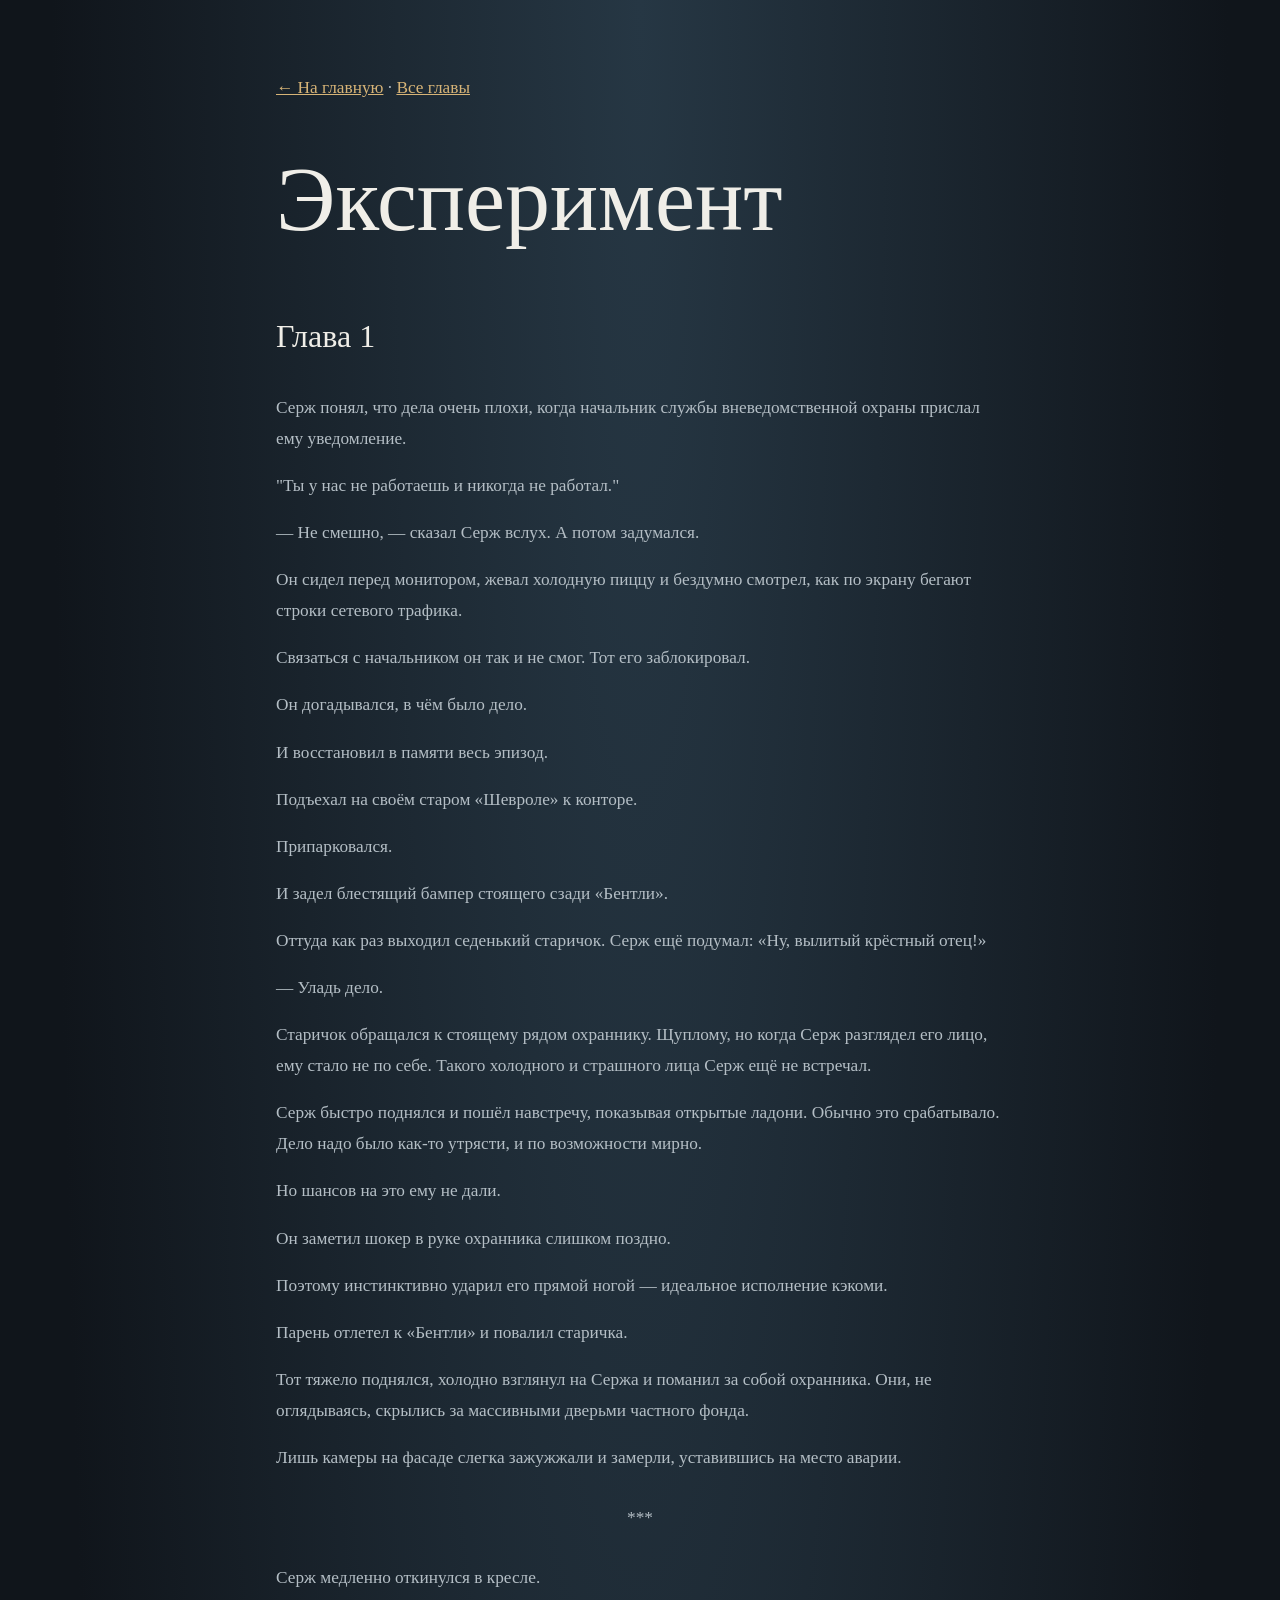
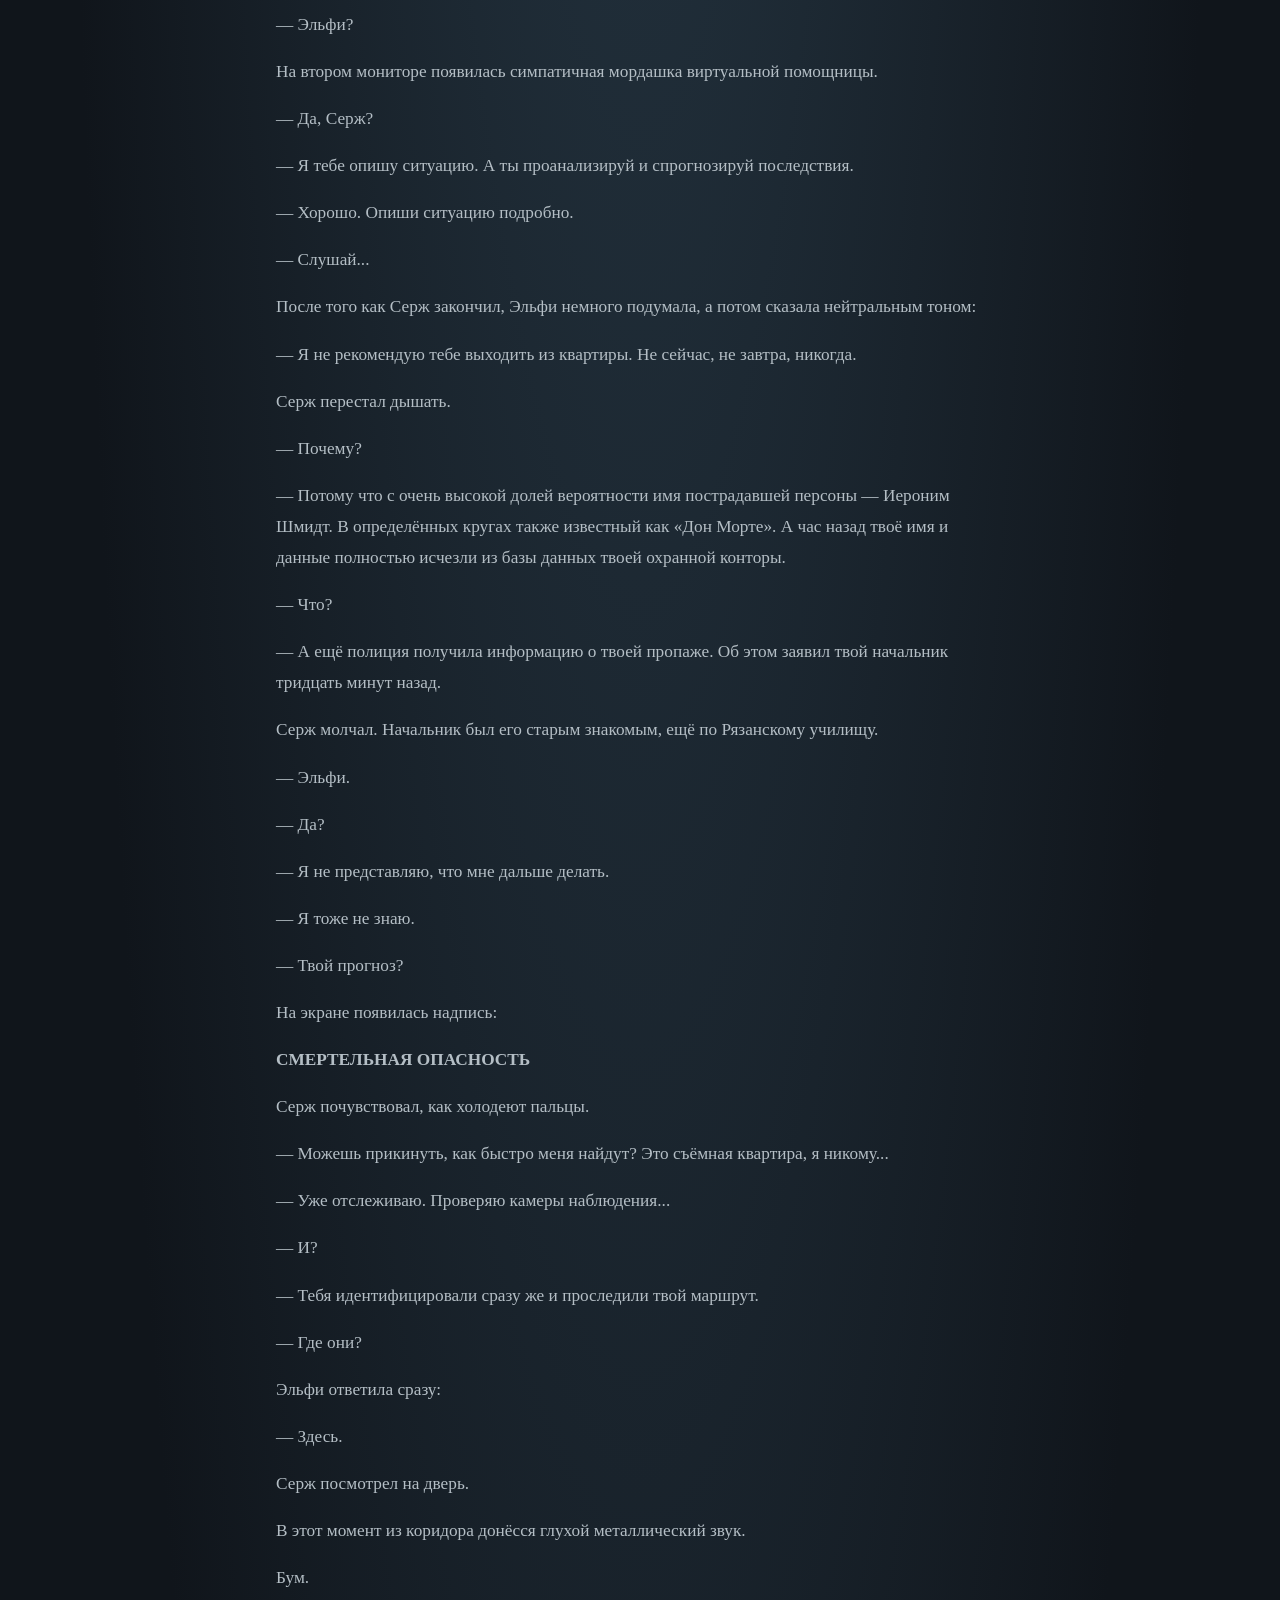
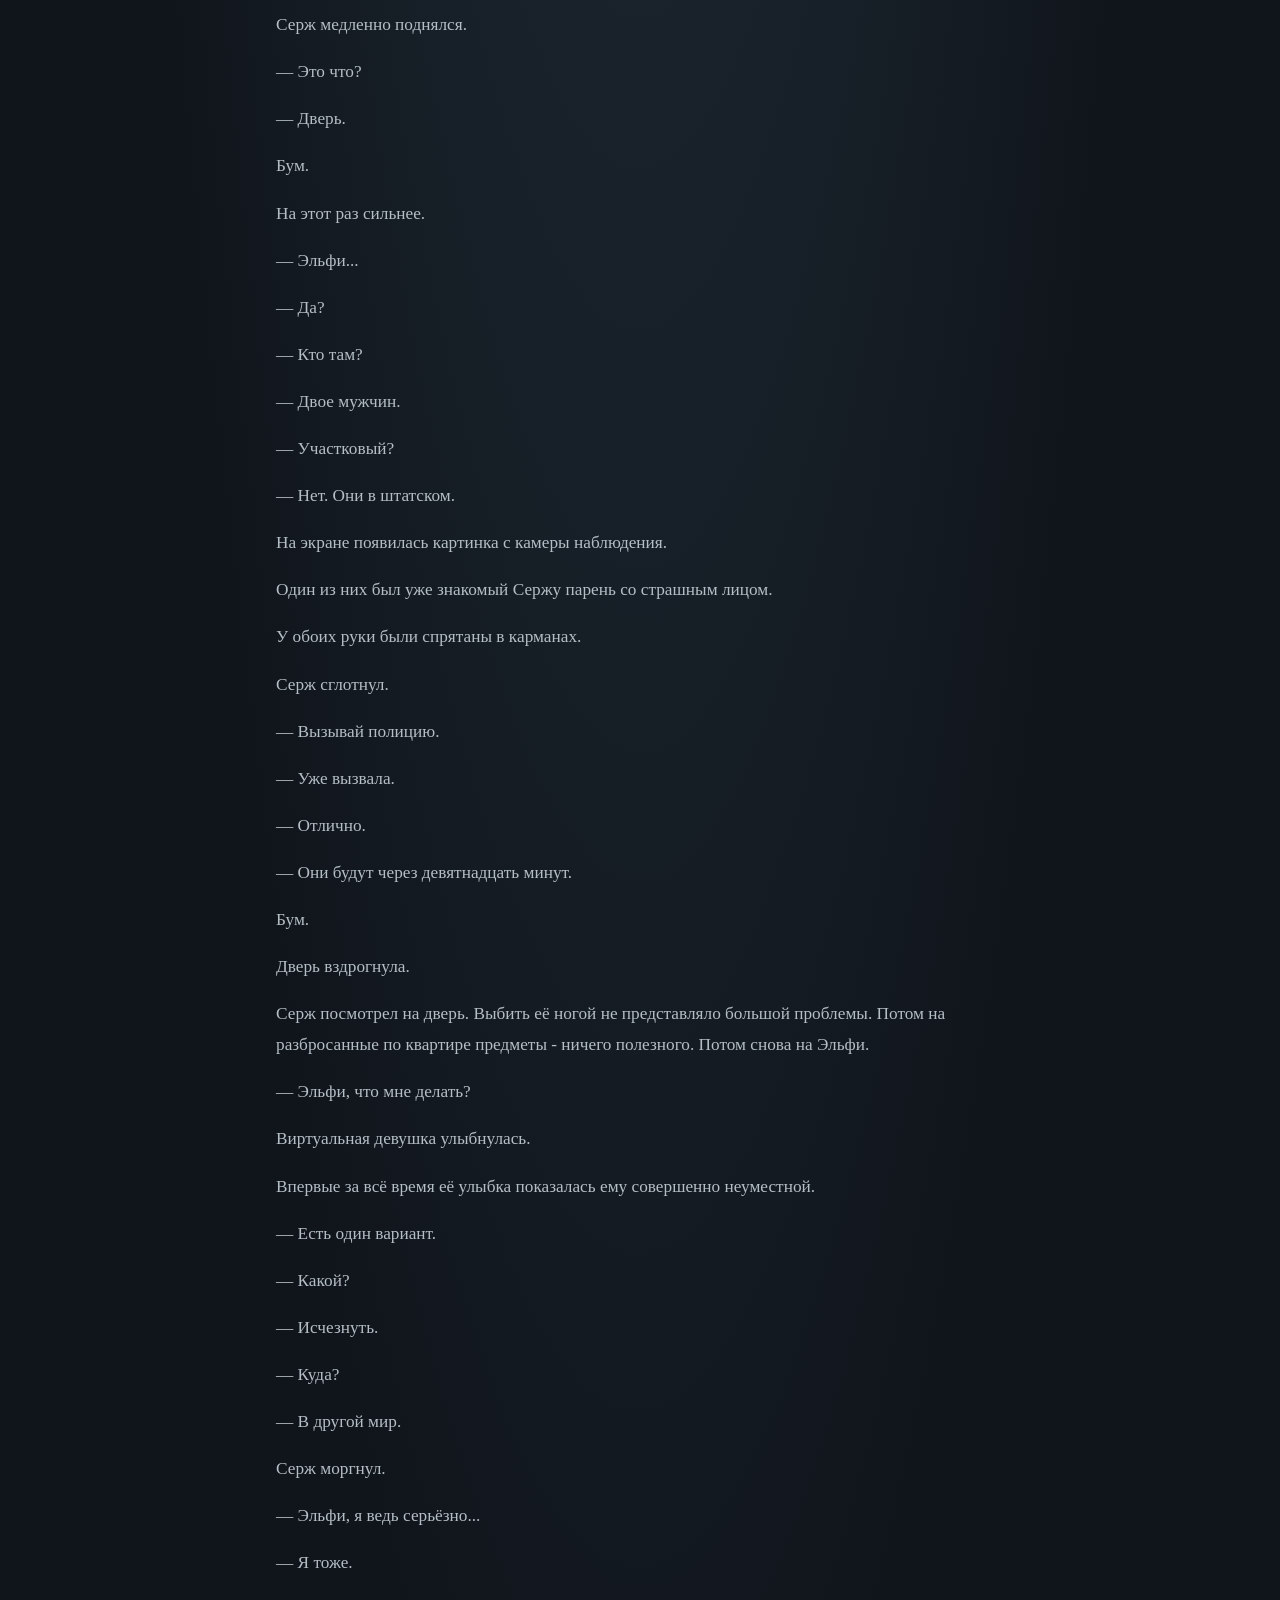
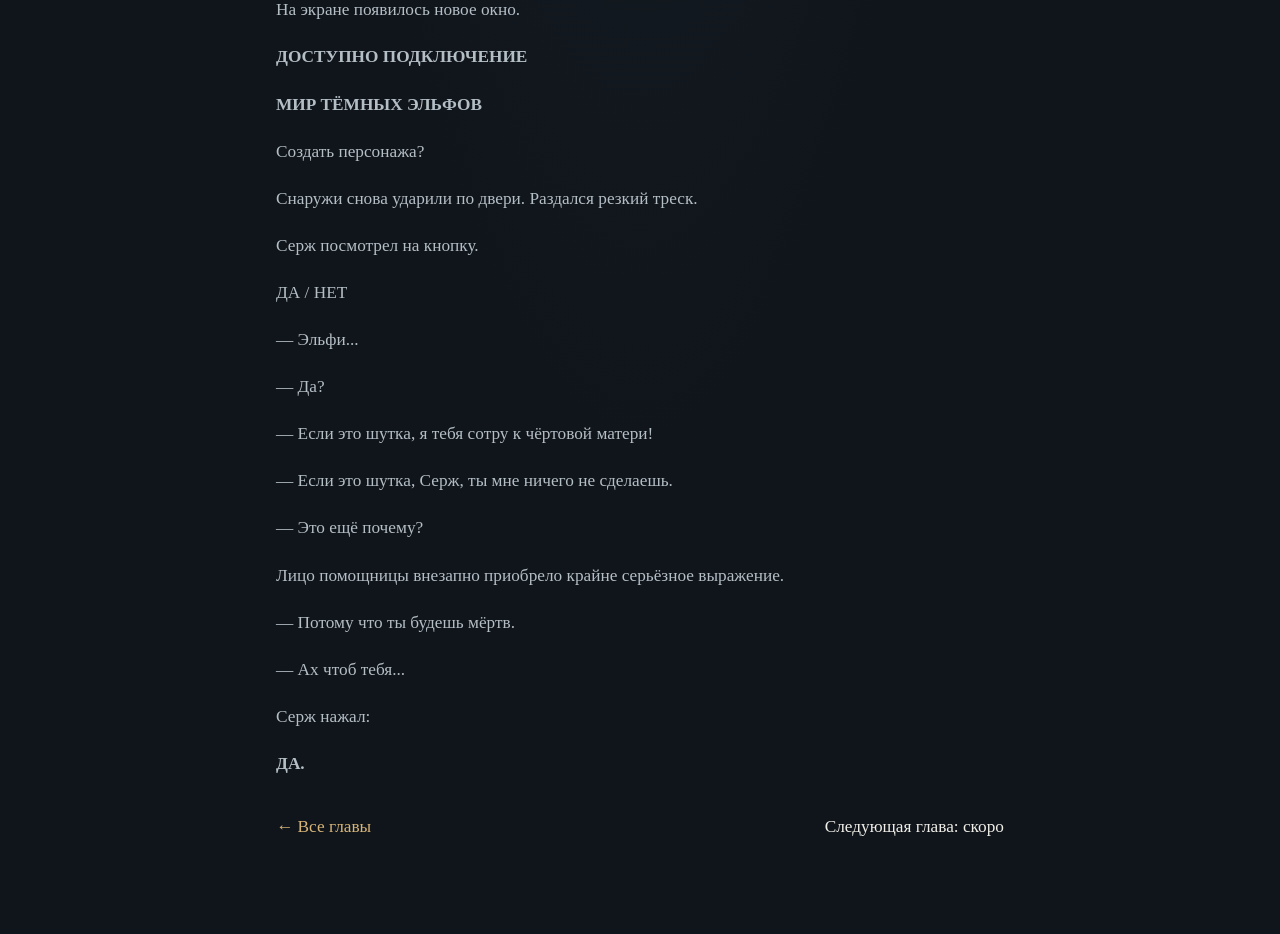
==== chapter-01.html @ 8fdcb5b9 "Create chapter-01.html" ====
<!DOCTYPE html>
<html lang="ru">
<head>
  <meta charset="UTF-8">
  <meta name="viewport" content="width=device-width, initial-scale=1.0">
  <meta name="description" content="Эксперимент. Глава 1. Фэнтези и LitRPG.">
  <title>Глава 1 — Эксперимент</title>
  <link rel="stylesheet" href="style.css">
  <style>
    .chapter-text {
      max-width: 760px;
      margin: 2rem auto;
      padding: 0 1rem;
      font-size: 1.08rem;
      line-height: 1.8;
    }
    .chapter-text p {
      margin: 0 0 1rem;
    }
    .chapter-text .scene-break {
      text-align: center;
      margin: 1.8rem 0;
    }
    .chapter-nav {
      display: flex;
      justify-content: space-between;
      flex-wrap: wrap;
      gap: 1rem;
      margin: 2rem 0;
    }
    .chapter-nav a {
      text-decoration: none;
    }
    @media (max-width: 600px) {
      .chapter-text {
        font-size: 1rem;
        line-height: 1.75;
        padding: 0 1.1rem;
      }
    }
  </style>
</head>
<body>

  <main class="container page-main">
    <div class="chapter-text">

      <p><a href="index.html">← На главную</a> ·
      <a href="chapters.html">Все главы</a></p>

      <h1>Эксперимент</h1>
      <h2>Глава 1</h2>

      <p>Серж понял, что дела очень плохи, когда начальник службы вневедомственной охраны прислал ему уведомление.</p>

      <p>"Ты у нас не работаешь и никогда не работал."</p>

      <p>— Не смешно, — сказал Серж вслух. А потом задумался.</p>

      <p>Он сидел перед монитором, жевал холодную пиццу и бездумно смотрел, как по экрану бегают строки сетевого трафика.</p>

      <p>Связаться с начальником он так и не смог. Тот его заблокировал.</p>

      <p>Он догадывался, в чём было дело.</p>

      <p>И восстановил в памяти весь эпизод.</p>

      <p>Подъехал на своём старом «Шевроле» к конторе.</p>

      <p>Припарковался.</p>

      <p>И задел блестящий бампер стоящего сзади «Бентли».</p>

      <p>Оттуда как раз выходил седенький старичок. Серж ещё подумал: «Ну, вылитый крёстный отец!»</p>

      <p>— Уладь дело.</p>

      <p>Старичок обращался к стоящему рядом охраннику. Щуплому, но когда Серж разглядел его лицо, ему стало не по себе. Такого холодного и страшного лица Серж ещё не встречал.</p>

      <p>Серж быстро поднялся и пошёл навстречу, показывая открытые ладони. Обычно это срабатывало. Дело надо было как-то утрясти, и по возможности мирно.</p>

      <p>Но шансов на это ему не дали.</p>

      <p>Он заметил шокер в руке охранника слишком поздно.</p>

      <p>Поэтому инстинктивно ударил его прямой ногой — идеальное исполнение кэкоми.</p>

      <p>Парень отлетел к «Бентли» и повалил старичка.</p>

      <p>Тот тяжело поднялся, холодно взглянул на Сержа и поманил за собой охранника. Они, не оглядываясь, скрылись за массивными дверьми частного фонда.</p>

      <p>Лишь камеры на фасаде слегка зажужжали и замерли, уставившись на место аварии.</p>

      <p class="scene-break">***</p>

      <p>Серж медленно откинулся в кресле.</p>

      <p>— Эльфи?</p>

      <p>На втором мониторе появилась симпатичная мордашка виртуальной помощницы.</p>

      <p>— Да, Серж?</p>

      <p>— Я тебе опишу ситуацию. А ты проанализируй и спрогнозируй последствия.</p>

      <p>— Хорошо. Опиши ситуацию подробно.</p>

      <p>— Слушай...</p>

      <p>После того как Серж закончил, Эльфи немного подумала, а потом сказала нейтральным тоном:</p>

      <p>— Я не рекомендую тебе выходить из квартиры. Не сейчас, не завтра, никогда.</p>

      <p>Серж перестал дышать.</p>

      <p>— Почему?</p>

      <p>— Потому что с очень высокой долей вероятности имя пострадавшей персоны — Иероним Шмидт. В определённых кругах также известный как «Дон Морте». А час назад твоё имя и данные полностью исчезли из базы данных твоей охранной конторы.</p>

      <p>— Что?</p>

      <p>— А ещё полиция получила информацию о твоей пропаже. Об этом заявил твой начальник тридцать минут назад.</p>

      <p>Серж молчал. Начальник был его старым знакомым, ещё по Рязанскому училищу.</p>

      <p>— Эльфи.</p>

      <p>— Да?</p>

      <p>— Я не представляю, что мне дальше делать.</p>

      <p>— Я тоже не знаю.</p>

      <p>— Твой прогноз?</p>

      <p>На экране появилась надпись:</p>

      <p><strong>СМЕРТЕЛЬНАЯ ОПАСНОСТЬ</strong></p>

      <p>Серж почувствовал, как холодеют пальцы.</p>

      <p>— Можешь прикинуть, как быстро меня найдут? Это съёмная квартира, я никому...</p>

      <p>— Уже отслеживаю. Проверяю камеры наблюдения...</p>

      <p>— И?</p>

      <p>— Тебя идентифицировали сразу же и проследили твой маршрут.</p>

      <p>— Где они?</p>

      <p>Эльфи ответила сразу:</p>

      <p>— Здесь.</p>

      <p>Серж посмотрел на дверь.</p>

      <p>В этот момент из коридора донёсся глухой металлический звук.</p>

      <p>Бум.</p>

      <p>Серж медленно поднялся.</p>

      <p>— Это что?</p>

      <p>— Дверь.</p>

      <p>Бум.</p>

      <p>На этот раз сильнее.</p>

      <p>— Эльфи...</p>

      <p>— Да?</p>

      <p>— Кто там?</p>

      <p>— Двое мужчин.</p>

      <p>— Участковый?</p>

      <p>— Нет. Они в штатском.</p>

      <p>На экране появилась картинка с камеры наблюдения.</p>

      <p>Один из них был уже знакомый Сержу парень со страшным лицом.</p>

      <p>У обоих руки были спрятаны в карманах.</p>

      <p>Серж сглотнул.</p>

      <p>— Вызывай полицию.</p>

      <p>— Уже вызвала.</p>

      <p>— Отлично.</p>

      <p>— Они будут через девятнадцать минут.</p>

      <p>Бум.</p>

      <p>Дверь вздрогнула.</p>

      <p>Серж посмотрел на дверь. Выбить её ногой не представляло большой проблемы. Потом на разбросанные по квартире предметы - ничего полезного. Потом снова на Эльфи.</p>

      <p>— Эльфи, что мне делать?</p>

      <p>Виртуальная девушка улыбнулась.</p>

      <p>Впервые за всё время её улыбка показалась ему совершенно неуместной.</p>

      <p>— Есть один вариант.</p>

      <p>— Какой?</p>

      <p>— Исчезнуть.</p>

      <p>— Куда?</p>

      <p>— В другой мир.</p>

      <p>Серж моргнул.</p>

      <p>— Эльфи, я ведь серьёзно...</p>

      <p>— Я тоже.</p>

      <p>На экране появилось новое окно.</p>

      <p><strong>ДОСТУПНО ПОДКЛЮЧЕНИЕ</strong></p>

      <p><strong>МИР ТЁМНЫХ ЭЛЬФОВ</strong></p>

      <p>Создать персонажа?</p>

      <p>Снаружи снова ударили по двери. Раздался резкий треск.</p>

      <p>Серж посмотрел на кнопку.</p>

      <p>ДА / НЕТ</p>

      <p>— Эльфи...</p>

      <p>— Да?</p>

      <p>— Если это шутка, я тебя сотру к чёртовой матери!</p>

      <p>— Если это шутка, Серж, ты мне ничего не сделаешь.</p>

      <p>— Это ещё почему?</p>

      <p>Лицо помощницы внезапно приобрело крайне серьёзное выражение.</p>

      <p>— Потому что ты будешь мёртв.</p>

      <p>— Ах чтоб тебя...</p>

      <p>Серж нажал:</p>

      <p><strong>ДА.</strong></p>

      <nav class="chapter-nav">
        <a href="chapters.html">← Все главы</a>
        <span>Следующая глава: скоро</span>
      </nav>

    </div>
  </main>

</body>
</html>
---- style.css ----
:root {
  --bg: #10151b;
  --panel: #19222b;
  --text: #f0eee8;
  --muted: #b4bec5;
  --accent: #d7b477;
  --line: rgba(215, 180, 119, .3);
}

* {
  box-sizing: border-box;
}

body {
  margin: 0;
  background: radial-gradient(ellipse at top, #263744, var(--bg) 65%);
  color: var(--text);
  font-family: Georgia, "Times New Roman", serif;
  line-height: 1.65;
}

.hero {
  padding: 75px 20px 65px;
  text-align: center;
  border-bottom: 1px solid var(--line);
}

.eyebrow {
  color: var(--accent);
  font: bold 13px Arial, sans-serif;
  letter-spacing: 4px;
  text-transform: uppercase;
}

h1 {
  margin: 10px 0;
  font-size: clamp(48px, 9vw, 90px);
  font-weight: normal;
}

.subtitle {
  max-width: 620px;
  margin: 15px auto;
  color: var(--muted);
  font-size: 18px;
}

.byline {
  color: var(--accent);
  letter-spacing: 2px;
}

.container {
  width: min(1050px, calc(100% - 36px));
  margin: 0 auto;
}

.intro {
  max-width: 720px;
  margin: 50px auto 35px;
  text-align: center;
}

.intro h2 {
  font-size: 32px;
  font-weight: normal;
}

.intro p,
.section-card p {
  color: var(--muted);
}

.section-grid {
  display: grid;
  grid-template-columns: repeat(3, minmax(0, 1fr));
  gap: 18px;
  margin: 35px 0 65px;
}

.section-card {
  display: flex;
  flex-direction: column;
  min-height: 220px;
  padding: 25px;
  color: var(--text);
  text-decoration: none;
  background: var(--panel);
  border: 1px solid var(--line);
  border-radius: 6px;
  transition: background .2s, border-color .2s;
}

.section-card:hover {
  background: #263744;
  border-color: var(--accent);
}

.section-card h2 {
  margin: 5px 0;
  font-size: 29px;
  font-weight: normal;
}

.section-card span {
  margin-top: auto;
  padding-top: 15px;
  color: var(--accent);
  font: bold 14px Arial, sans-serif;
}

.footer {
  padding: 24px 15px;
  border-top: 1px solid var(--line);
  color: #89959e;
  text-align: center;
  font: 13px Arial, sans-serif;
}

.page-main {
  max-width: 850px;
  min-height: 50vh;
  padding-top: 40px;
  padding-bottom: 60px;
}

.page-main h2 {
  font-size: 32px;
  font-weight: normal;
}

.page-main p,
.page-main li {
  color: var(--muted);
}

.page-main a {
  color: var(--accent);
}

.back-link {
  display: inline-block;
  margin: 25px 0;
  text-decoration: none;
}

@media (max-width: 700px) {
  .section-grid {
    grid-template-columns: 1fr;
  }

  .hero {
    padding-top: 50px;
  }
}
/* Сетка галереи: две колонки на компьютере */
.gallery-grid {
  display: grid;
  grid-template-columns: repeat(2, minmax(0, 1fr));
  gap: 1.25rem;
}

/* Карточки галереи */
.gallery-grid .section-card {
  margin: 0;
}

/* Изображения сохраняют пропорции */
.gallery-grid img {
  display: block;
  width: 100%;
  height: auto;
  border-radius: 8px;
}

/* На смартфонах — одна колонка */
@media (max-width: 700px) {
  .gallery-grid {
    grid-template-columns: 1fr;
  }
}
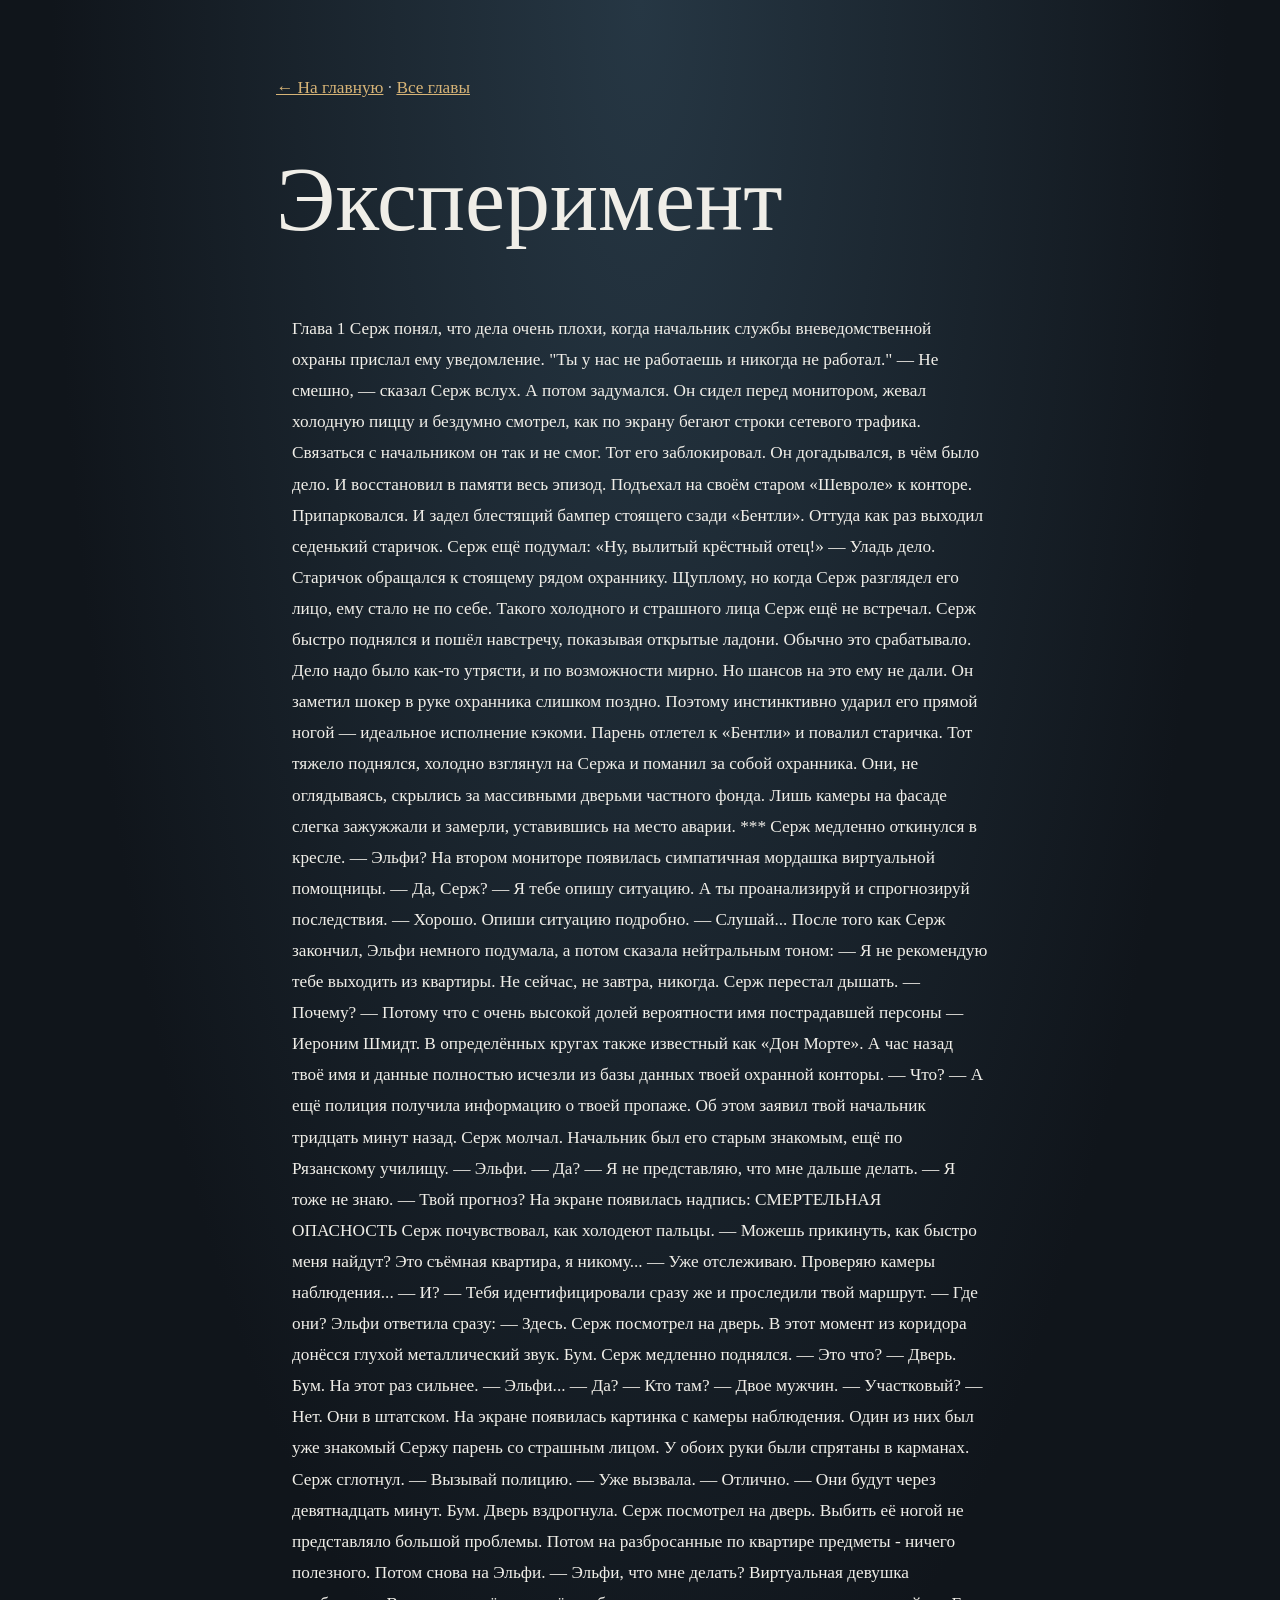
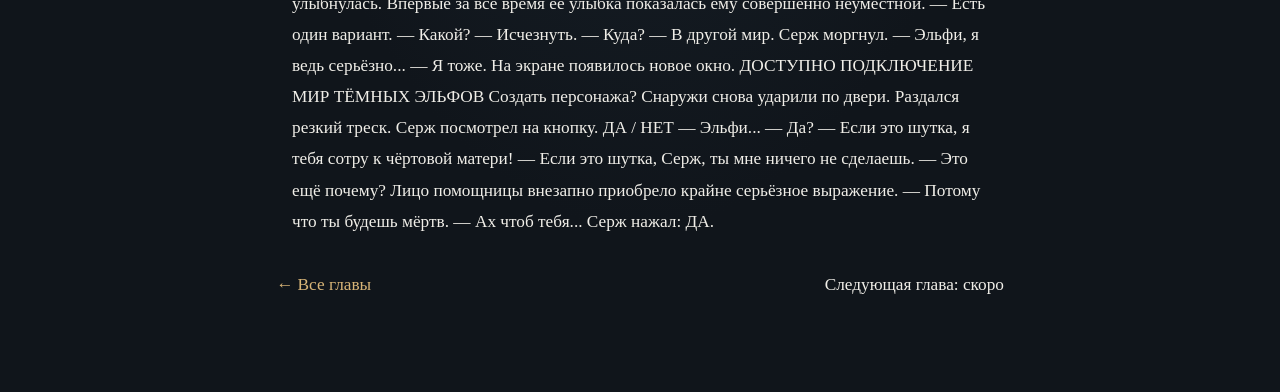
==== commit 1a4c51f8: "Update chapter-01.html" ====
--- a/chapter-01.html
+++ b/chapter-01.html
@@ -49,215 +49,24 @@
       <a href="chapters.html">Все главы</a></p>
 
       <h1>Эксперимент</h1>
-      <h2>Глава 1</h2>
+      <div id="chapter-text" class="chapter-text">Загрузка главы...</div>
 
-      <p>Серж понял, что дела очень плохи, когда начальник службы вневедомственной охраны прислал ему уведомление.</p>
-
-      <p>"Ты у нас не работаешь и никогда не работал."</p>
-
-      <p>— Не смешно, — сказал Серж вслух. А потом задумался.</p>
-
-      <p>Он сидел перед монитором, жевал холодную пиццу и бездумно смотрел, как по экрану бегают строки сетевого трафика.</p>
-
-      <p>Связаться с начальником он так и не смог. Тот его заблокировал.</p>
-
-      <p>Он догадывался, в чём было дело.</p>
-
-      <p>И восстановил в памяти весь эпизод.</p>
-
-      <p>Подъехал на своём старом «Шевроле» к конторе.</p>
-
-      <p>Припарковался.</p>
-
-      <p>И задел блестящий бампер стоящего сзади «Бентли».</p>
-
-      <p>Оттуда как раз выходил седенький старичок. Серж ещё подумал: «Ну, вылитый крёстный отец!»</p>
-
-      <p>— Уладь дело.</p>
-
-      <p>Старичок обращался к стоящему рядом охраннику. Щуплому, но когда Серж разглядел его лицо, ему стало не по себе. Такого холодного и страшного лица Серж ещё не встречал.</p>
-
-      <p>Серж быстро поднялся и пошёл навстречу, показывая открытые ладони. Обычно это срабатывало. Дело надо было как-то утрясти, и по возможности мирно.</p>
-
-      <p>Но шансов на это ему не дали.</p>
-
-      <p>Он заметил шокер в руке охранника слишком поздно.</p>
-
-      <p>Поэтому инстинктивно ударил его прямой ногой — идеальное исполнение кэкоми.</p>
-
-      <p>Парень отлетел к «Бентли» и повалил старичка.</p>
-
-      <p>Тот тяжело поднялся, холодно взглянул на Сержа и поманил за собой охранника. Они, не оглядываясь, скрылись за массивными дверьми частного фонда.</p>
-
-      <p>Лишь камеры на фасаде слегка зажужжали и замерли, уставившись на место аварии.</p>
-
-      <p class="scene-break">***</p>
-
-      <p>Серж медленно откинулся в кресле.</p>
-
-      <p>— Эльфи?</p>
-
-      <p>На втором мониторе появилась симпатичная мордашка виртуальной помощницы.</p>
-
-      <p>— Да, Серж?</p>
-
-      <p>— Я тебе опишу ситуацию. А ты проанализируй и спрогнозируй последствия.</p>
-
-      <p>— Хорошо. Опиши ситуацию подробно.</p>
-
-      <p>— Слушай...</p>
-
-      <p>После того как Серж закончил, Эльфи немного подумала, а потом сказала нейтральным тоном:</p>
-
-      <p>— Я не рекомендую тебе выходить из квартиры. Не сейчас, не завтра, никогда.</p>
-
-      <p>Серж перестал дышать.</p>
-
-      <p>— Почему?</p>
-
-      <p>— Потому что с очень высокой долей вероятности имя пострадавшей персоны — Иероним Шмидт. В определённых кругах также известный как «Дон Морте». А час назад твоё имя и данные полностью исчезли из базы данных твоей охранной конторы.</p>
-
-      <p>— Что?</p>
-
-      <p>— А ещё полиция получила информацию о твоей пропаже. Об этом заявил твой начальник тридцать минут назад.</p>
-
-      <p>Серж молчал. Начальник был его старым знакомым, ещё по Рязанскому училищу.</p>
-
-      <p>— Эльфи.</p>
-
-      <p>— Да?</p>
-
-      <p>— Я не представляю, что мне дальше делать.</p>
-
-      <p>— Я тоже не знаю.</p>
-
-      <p>— Твой прогноз?</p>
-
-      <p>На экране появилась надпись:</p>
-
-      <p><strong>СМЕРТЕЛЬНАЯ ОПАСНОСТЬ</strong></p>
-
-      <p>Серж почувствовал, как холодеют пальцы.</p>
-
-      <p>— Можешь прикинуть, как быстро меня найдут? Это съёмная квартира, я никому...</p>
-
-      <p>— Уже отслеживаю. Проверяю камеры наблюдения...</p>
-
-      <p>— И?</p>
-
-      <p>— Тебя идентифицировали сразу же и проследили твой маршрут.</p>
-
-      <p>— Где они?</p>
-
-      <p>Эльфи ответила сразу:</p>
-
-      <p>— Здесь.</p>
-
-      <p>Серж посмотрел на дверь.</p>
-
-      <p>В этот момент из коридора донёсся глухой металлический звук.</p>
-
-      <p>Бум.</p>
-
-      <p>Серж медленно поднялся.</p>
-
-      <p>— Это что?</p>
-
-      <p>— Дверь.</p>
-
-      <p>Бум.</p>
-
-      <p>На этот раз сильнее.</p>
-
-      <p>— Эльфи...</p>
-
-      <p>— Да?</p>
-
-      <p>— Кто там?</p>
-
-      <p>— Двое мужчин.</p>
-
-      <p>— Участковый?</p>
-
-      <p>— Нет. Они в штатском.</p>
-
-      <p>На экране появилась картинка с камеры наблюдения.</p>
-
-      <p>Один из них был уже знакомый Сержу парень со страшным лицом.</p>
-
-      <p>У обоих руки были спрятаны в карманах.</p>
-
-      <p>Серж сглотнул.</p>
-
-      <p>— Вызывай полицию.</p>
-
-      <p>— Уже вызвала.</p>
-
-      <p>— Отлично.</p>
-
-      <p>— Они будут через девятнадцать минут.</p>
-
-      <p>Бум.</p>
-
-      <p>Дверь вздрогнула.</p>
-
-      <p>Серж посмотрел на дверь. Выбить её ногой не представляло большой проблемы. Потом на разбросанные по квартире предметы - ничего полезного. Потом снова на Эльфи.</p>
-
-      <p>— Эльфи, что мне делать?</p>
-
-      <p>Виртуальная девушка улыбнулась.</p>
-
-      <p>Впервые за всё время её улыбка показалась ему совершенно неуместной.</p>
-
-      <p>— Есть один вариант.</p>
-
-      <p>— Какой?</p>
-
-      <p>— Исчезнуть.</p>
-
-      <p>— Куда?</p>
-
-      <p>— В другой мир.</p>
-
-      <p>Серж моргнул.</p>
-
-      <p>— Эльфи, я ведь серьёзно...</p>
-
-      <p>— Я тоже.</p>
-
-      <p>На экране появилось новое окно.</p>
-
-      <p><strong>ДОСТУПНО ПОДКЛЮЧЕНИЕ</strong></p>
-
-      <p><strong>МИР ТЁМНЫХ ЭЛЬФОВ</strong></p>
-
-      <p>Создать персонажа?</p>
-
-      <p>Снаружи снова ударили по двери. Раздался резкий треск.</p>
-
-      <p>Серж посмотрел на кнопку.</p>
-
-      <p>ДА / НЕТ</p>
-
-      <p>— Эльфи...</p>
-
-      <p>— Да?</p>
-
-      <p>— Если это шутка, я тебя сотру к чёртовой матери!</p>
-
-      <p>— Если это шутка, Серж, ты мне ничего не сделаешь.</p>
-
-      <p>— Это ещё почему?</p>
-
-      <p>Лицо помощницы внезапно приобрело крайне серьёзное выражение.</p>
-
-      <p>— Потому что ты будешь мёртв.</p>
-
-      <p>— Ах чтоб тебя...</p>
-
-      <p>Серж нажал:</p>
-
-      <p><strong>ДА.</strong></p>
+<script>
+fetch('chapter-01.txt')
+  .then(response => {
+    if (!response.ok) {
+      throw new Error('Не удалось загрузить текст главы');
+    }
+    return response.text();
+  })
+  .then(text => {
+    document.getElementById('chapter-text').textContent = text;
+  })
+  .catch(() => {
+    document.getElementById('chapter-text').textContent =
+      'Не удалось загрузить текст. Проверьте файл chapter-01.txt.';
+  });
+</script>
 
       <nav class="chapter-nav">
         <a href="chapters.html">← Все главы</a>
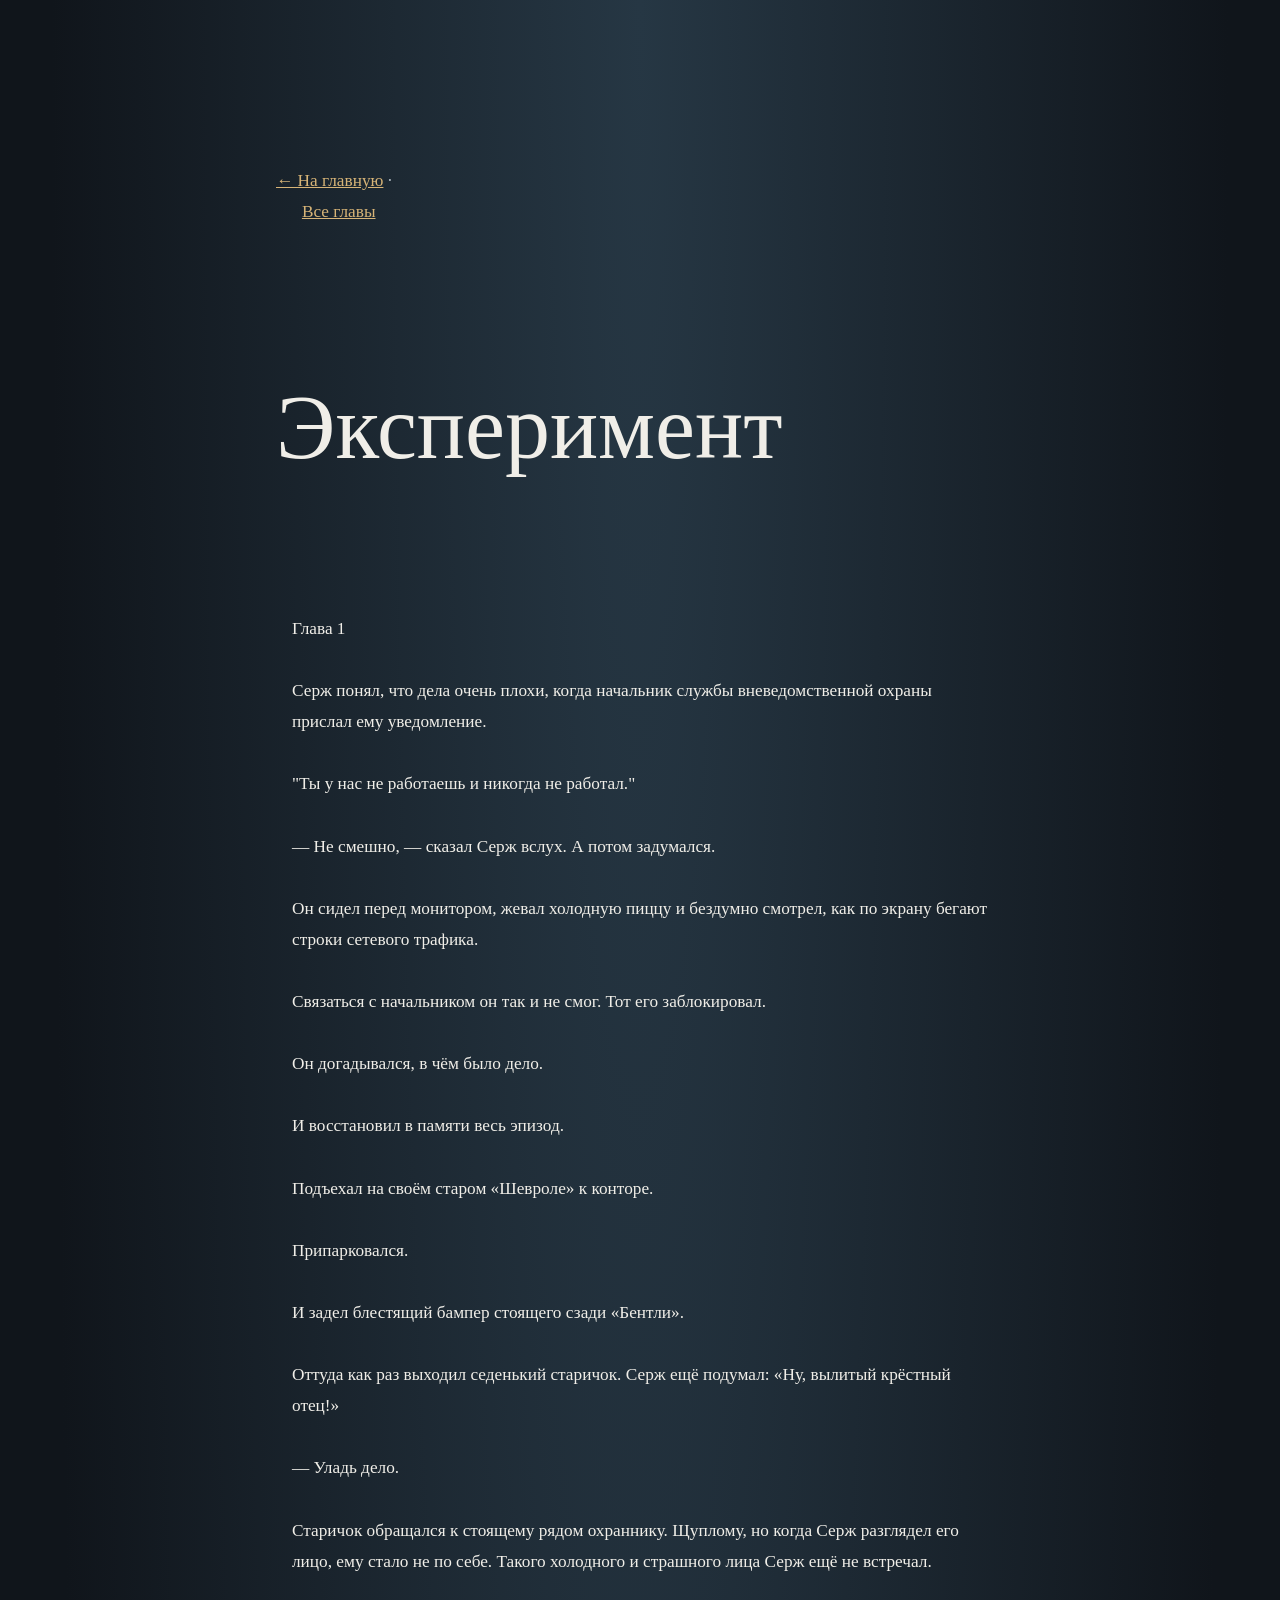
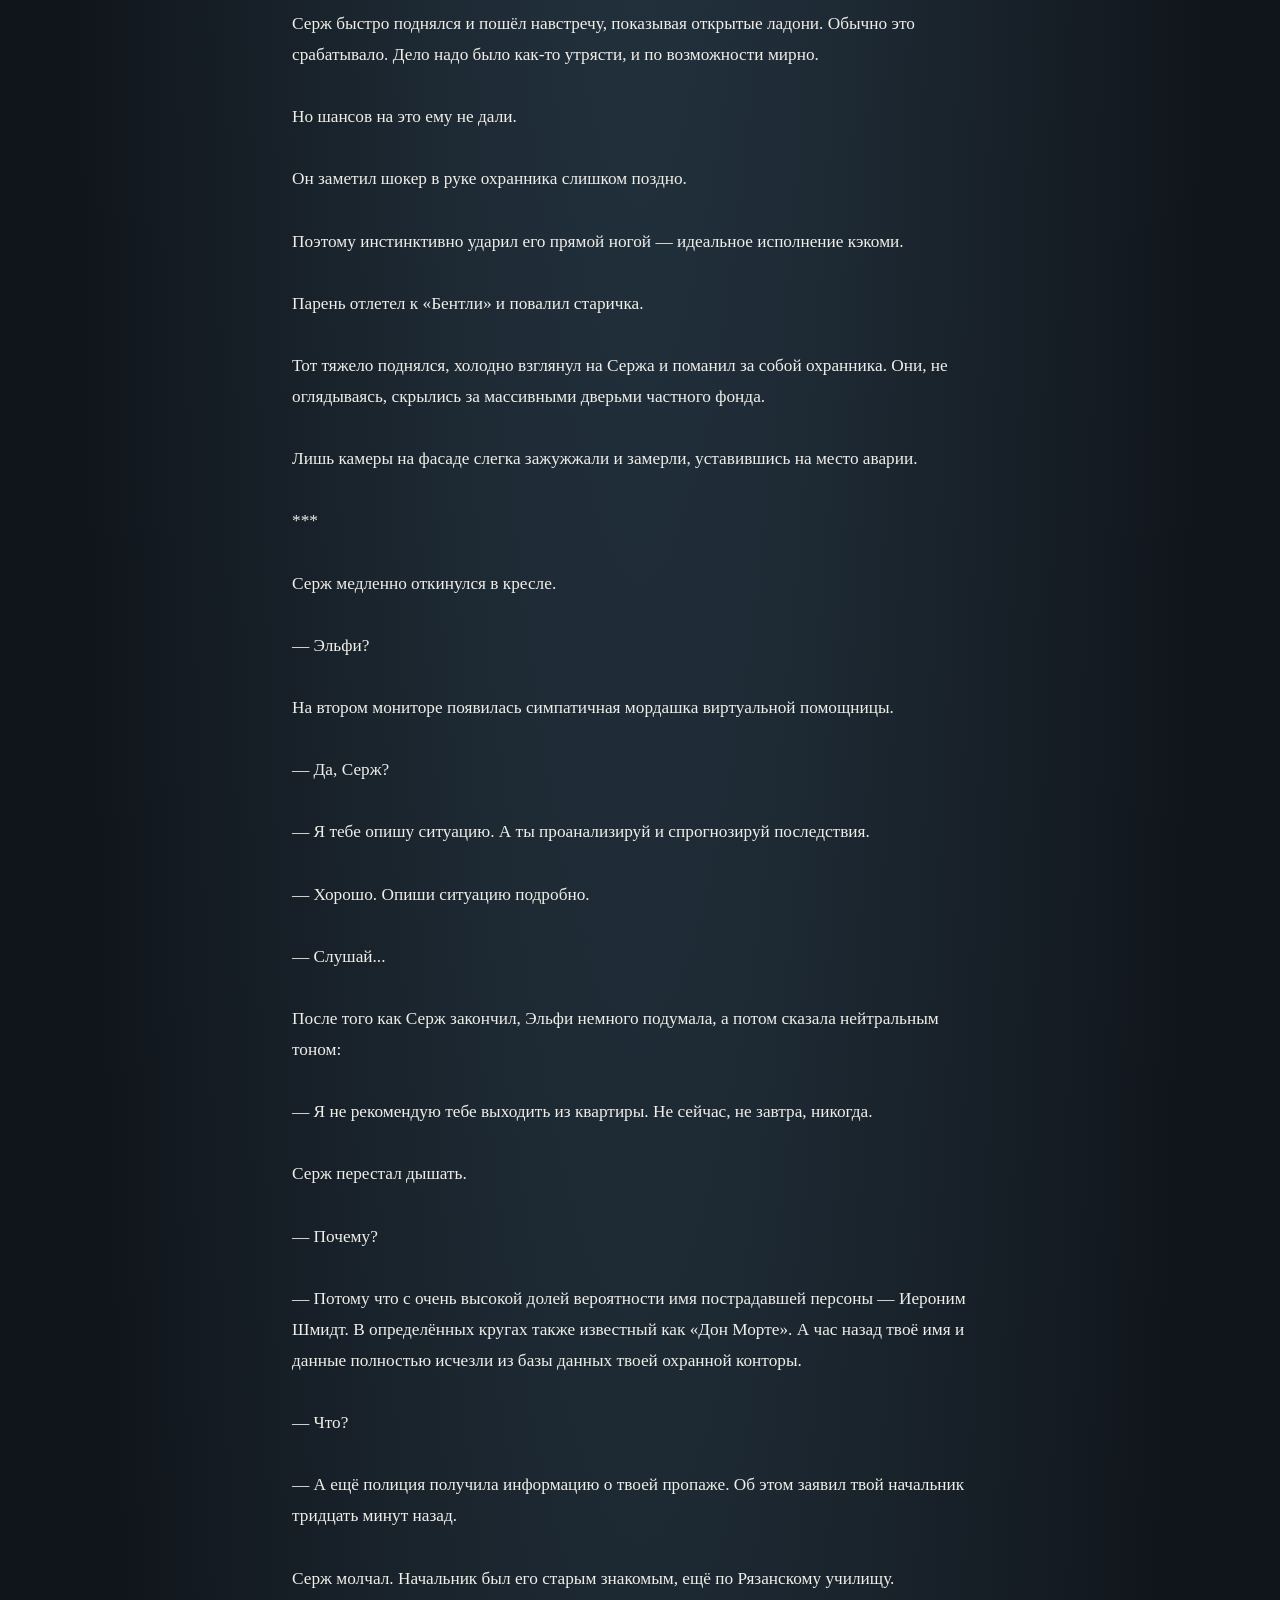
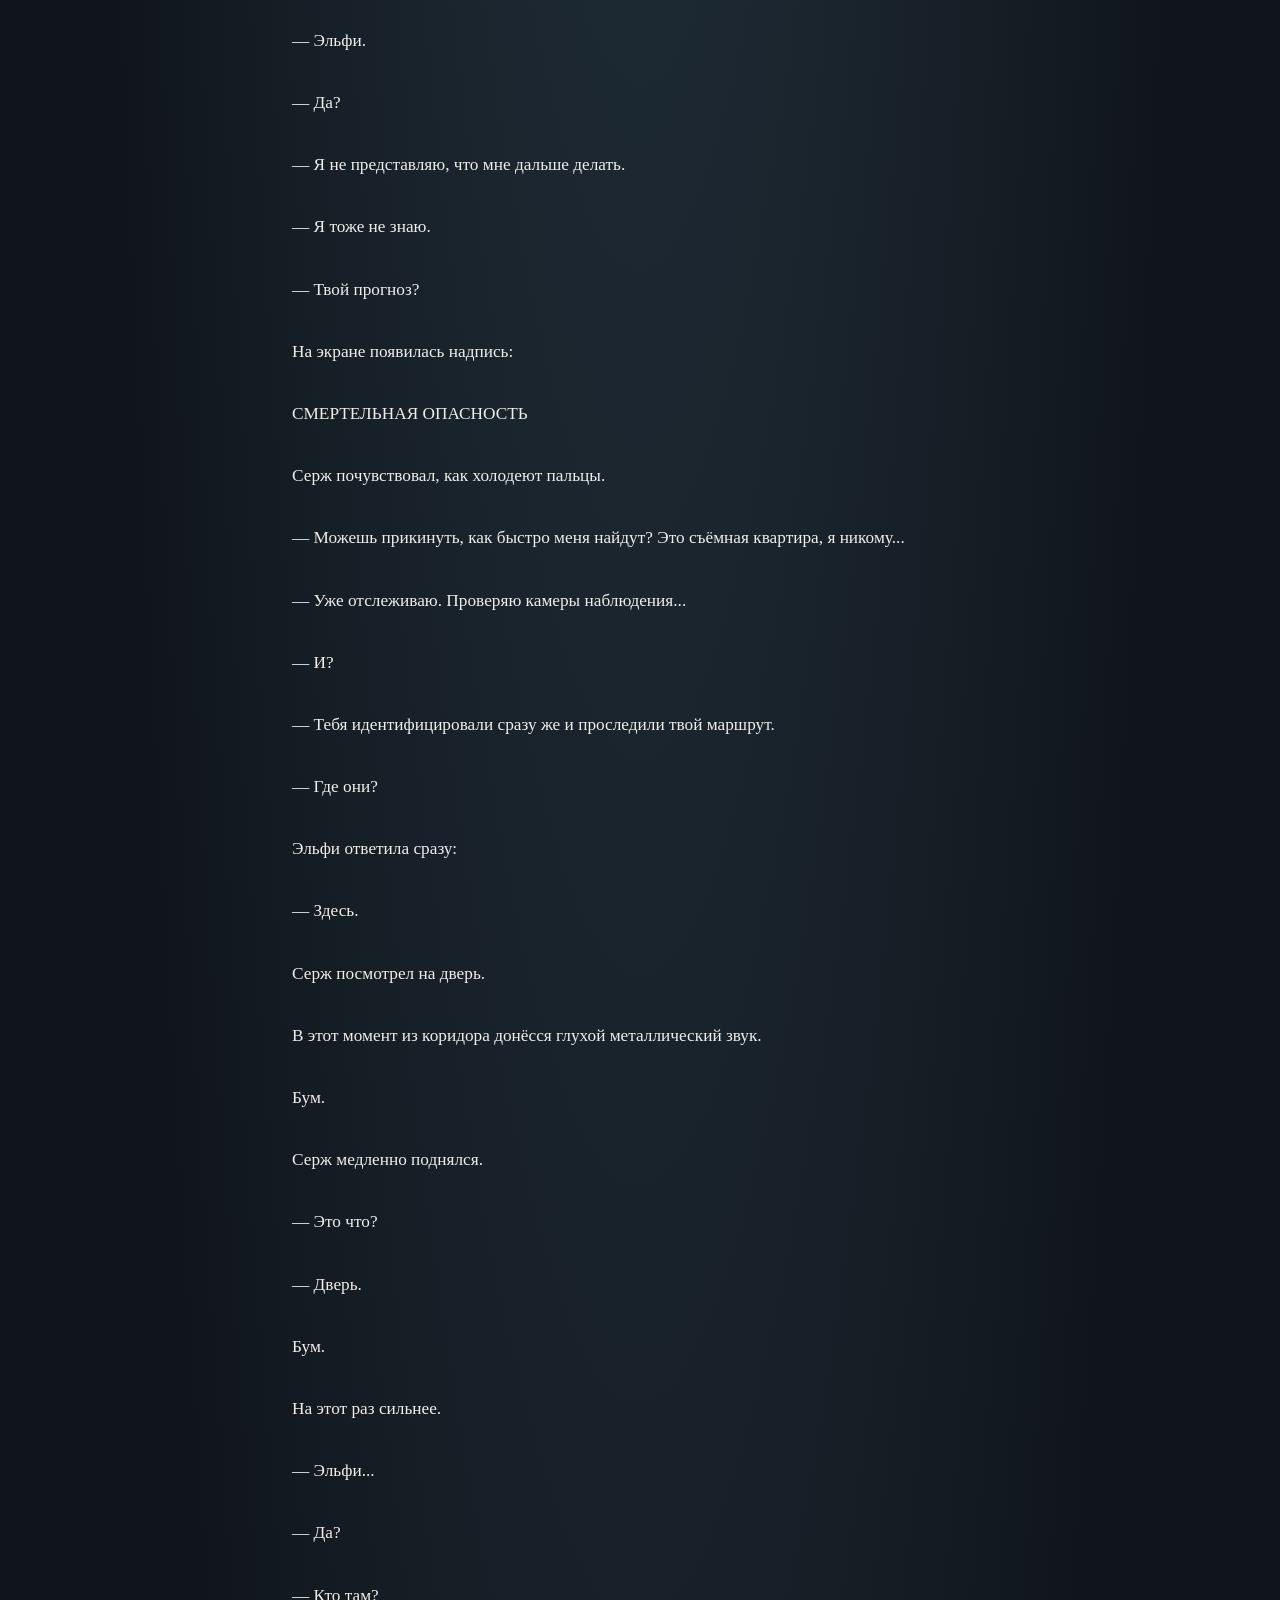
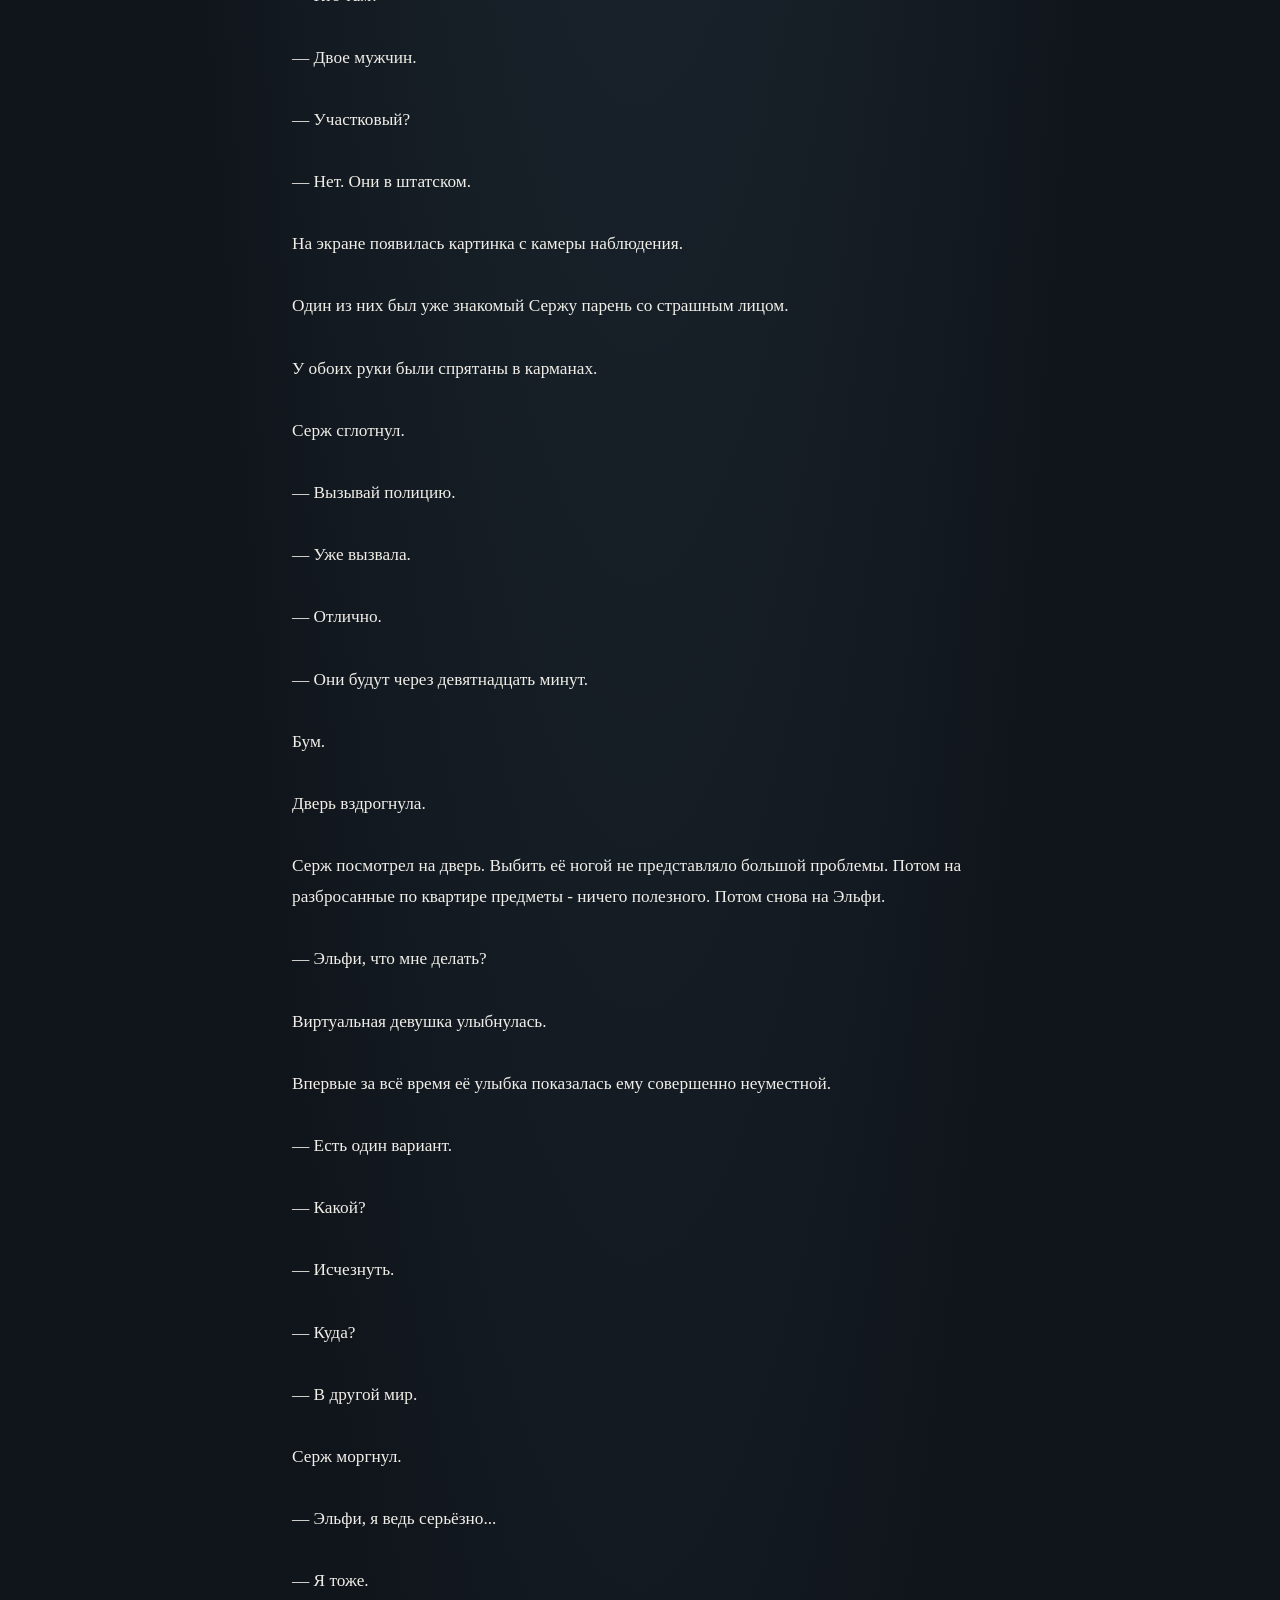
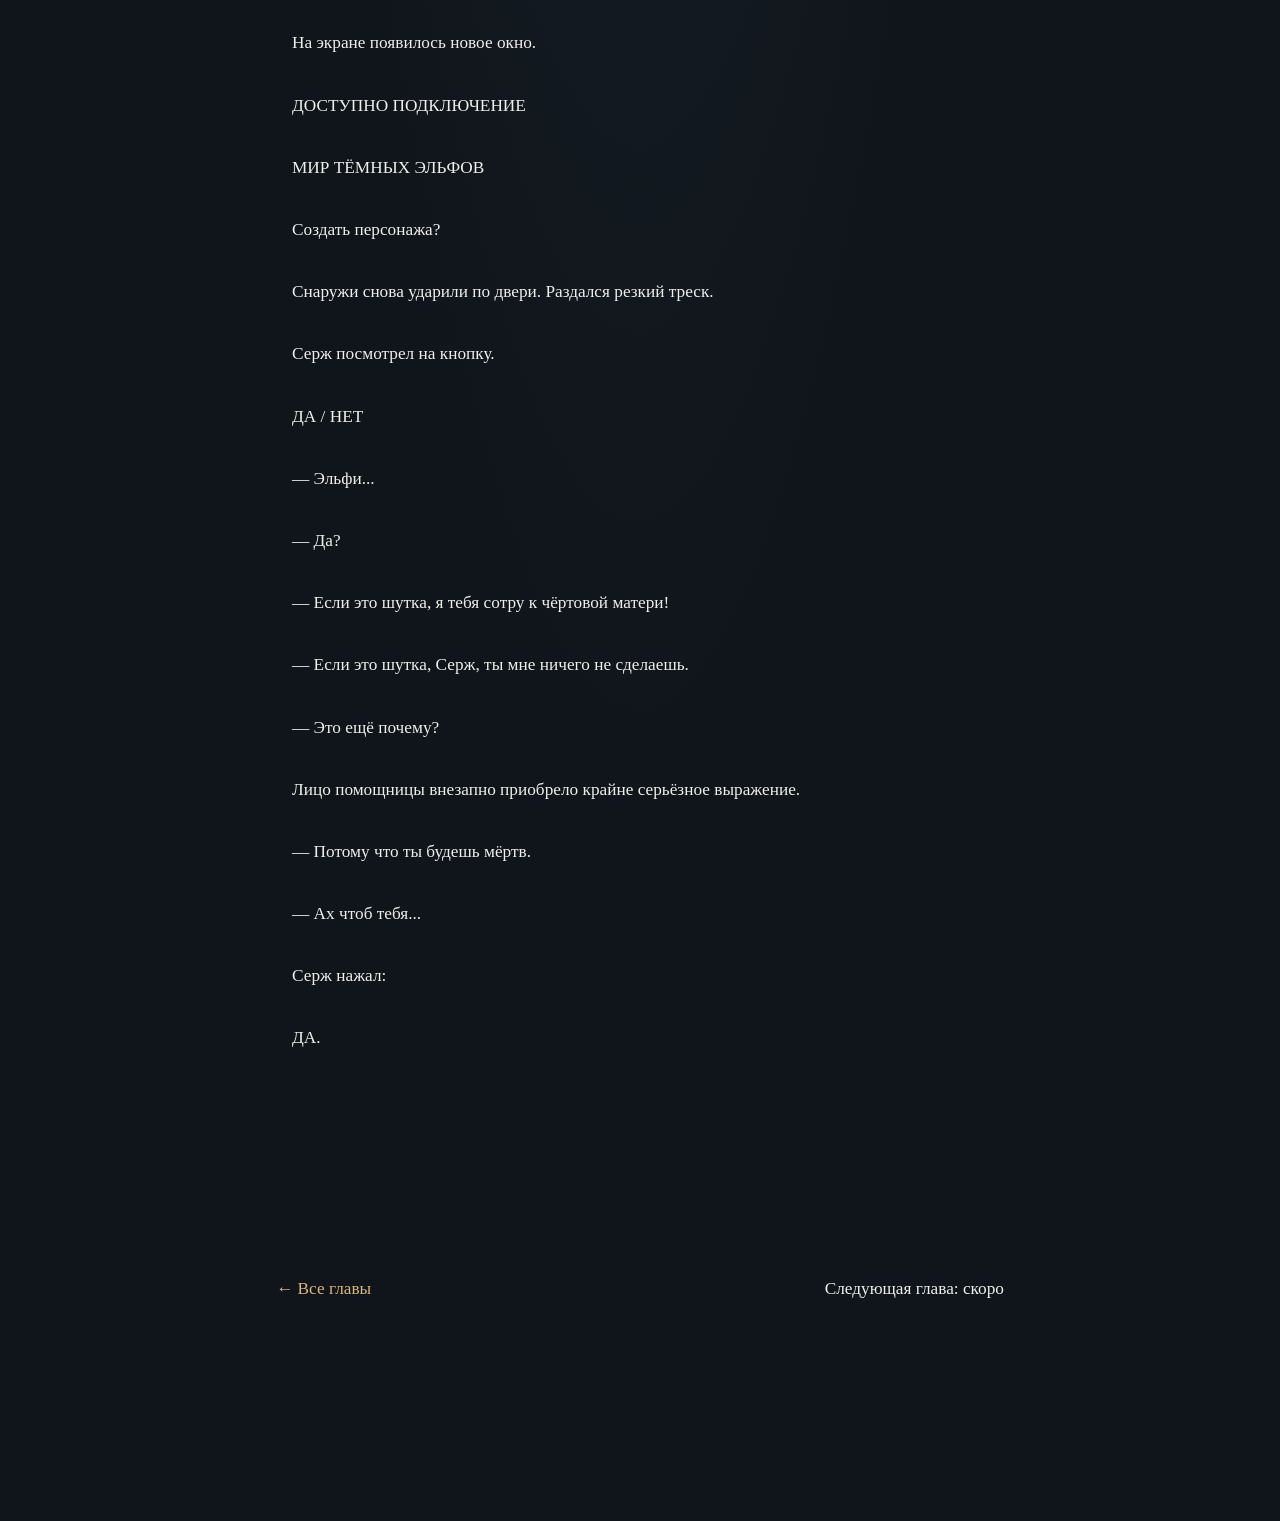
==== commit 882d91b1: "Update chapter-01.html" ====
--- a/chapter-01.html
+++ b/chapter-01.html
@@ -13,6 +13,7 @@
       padding: 0 1rem;
       font-size: 1.08rem;
       line-height: 1.8;
+      white-space: pre-wrap;
     }
     .chapter-text p {
       margin: 0 0 1rem;
